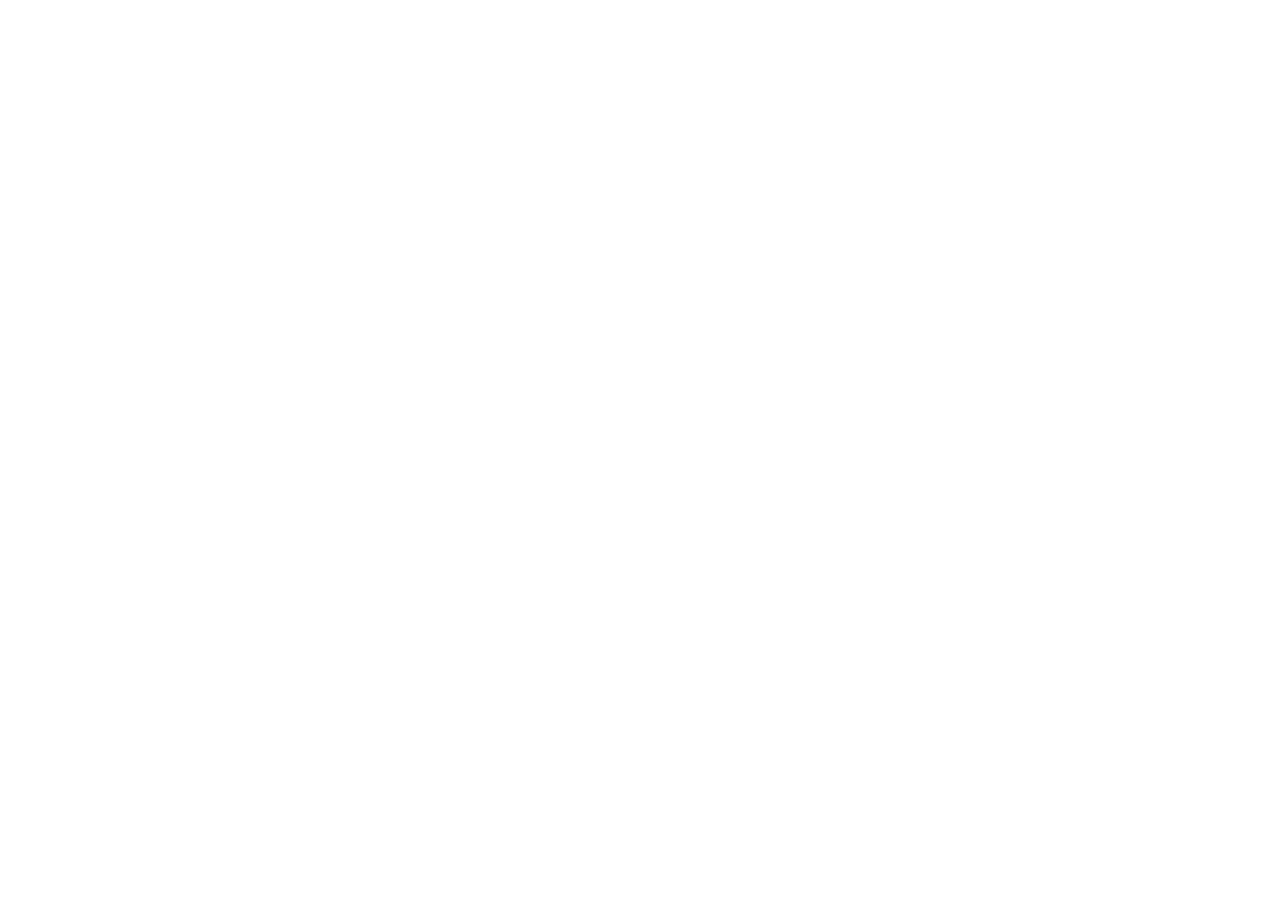
==== about.html @ ef94607e "v 0.1" ====
<!DOCTYPE html>
<html lang="ru">
  <head>
    <meta charset="UTF-8" />
    <meta name="viewport" content="width=device-width, initial-scale=1.0" />
    <link rel="shortcut icon" href="Data/S_icon.png" type="image/png">
    <link
      rel="stylesheet"
      href="https://stackpath.bootstrapcdn.com/bootstrap/4.4.1/css/bootstrap.min.css"
      integrity="sha384-Vkoo8x4CGsO3+Hhxv8T/Q5PaXtkKtu6ug5TOeNV6gBiFeWPGFN9MuhOf23Q9Ifjh"
      crossorigin="anonymous"
    />
    <link rel="stylesheet" type="text/css" href="Data/Style.css" />
    <title>About Me</title>
  </head>
  <body>

  </body>
</html>
---- Data/Style.css ----
body,
html {
  height: 100%;
}
.bg {
  /* The image used */
  background-image: url("./BG.jpg");

  /* Full height */
  height: 100%;

  /* Center and scale the image nicely */
  background-position: center;
  background-repeat: no-repeat;
  background-size: cover;
}
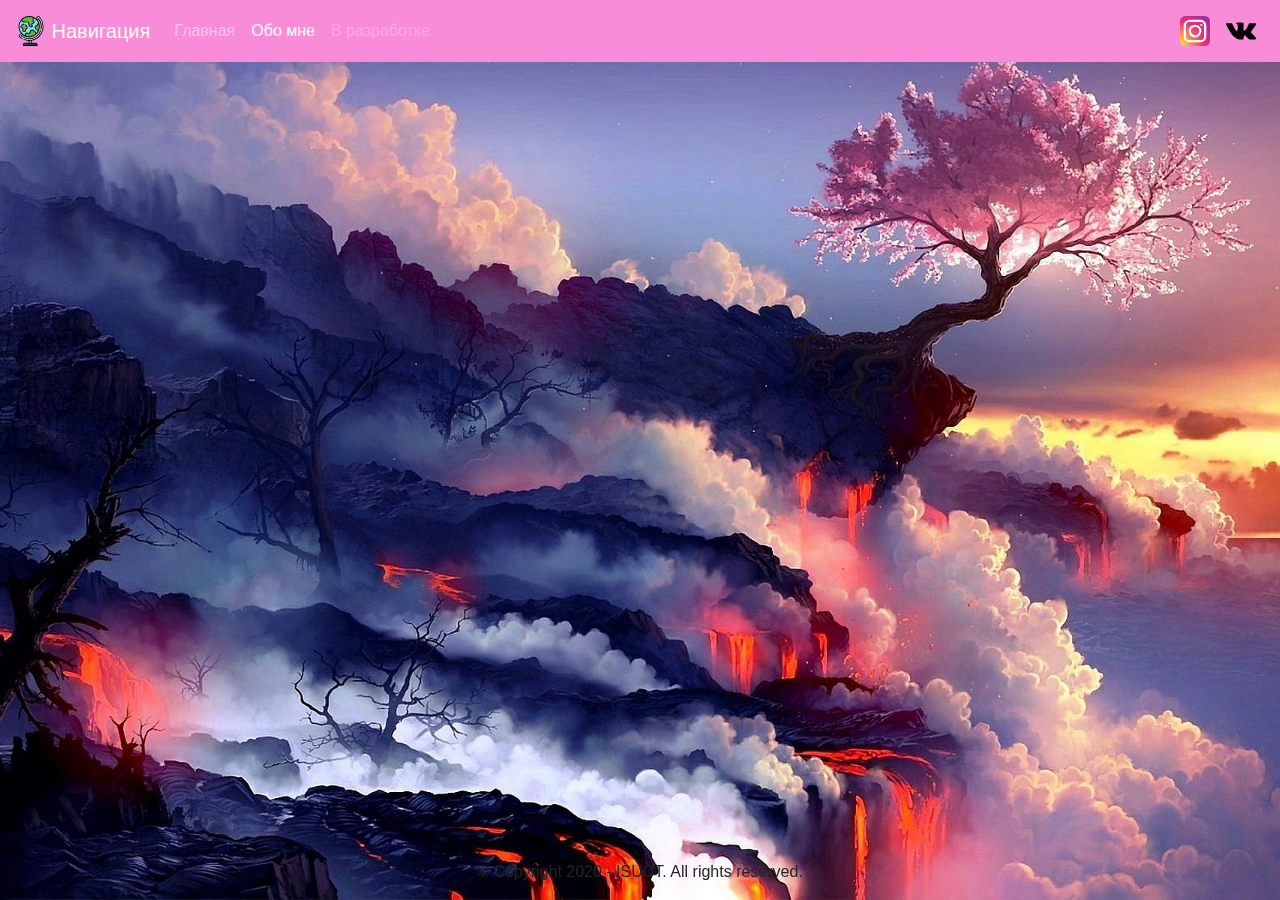
==== commit b9378f76: "v 0.2" ====
--- a/about.html
+++ b/about.html
@@ -10,10 +10,64 @@
       integrity="sha384-Vkoo8x4CGsO3+Hhxv8T/Q5PaXtkKtu6ug5TOeNV6gBiFeWPGFN9MuhOf23Q9Ifjh"
       crossorigin="anonymous"
     />
-    <link rel="stylesheet" type="text/css" href="Data/Style.css" />
+    <link rel="stylesheet" type="text/css" href="Data/Style2.css" />
     <title>About Me</title>
   </head>
   <body>
-
+    <div class="bg">
+ <!-- Навигация -->
+ <nav
+ class="navbar navbar-expand-lg navbar-dark background-color fixed-top bg-faded scrolling-navbar"
+ style="background-color: rgb(249, 140, 216);"
+>
+<span class="navbar-brand mb-0 h1"
+style="color: floralwhite;"
+>
+<img src="Data/icon.svg" width="30" height="30" class="d-inline-block align-top" alt="">
+Навигация</span>
+<button
+ class="navbar-toggler"
+ type="button"
+ data-toggle="collapse"
+ data-target="#navbarNavAltMarkup"
+ aria-controls="navbarNavAltMarkup"
+ aria-expanded="false"
+ aria-label="Toggle navigation"
+>
+<span class="navbar-toggler-icon"></span>
+</button>
+<div class="collapse navbar-collapse" id="navbarNavAltMarkup">
+ <div class="navbar-nav">
+   <a class="nav-item nav-link" href="index.html"
+     >Главная</a>
+   <a class="nav-item nav-link active" href="about.html">Обо мне<span class="sr-only">(current)</span></a>
+   <a class="nav-item nav-link disabled" href="#">В разработке</a>
+ </div>
+</div>
+<nav class="navbar-nav ml-auto nav-flex-icons">
+<ul class="navbar-nav ml-auto">
+ <li class="nav-item">
+   <a class="nav-link" href="https://www.instagram.com/ermakov_00/">
+     <img src="Data/inst.svg" width="30" height="30" class="d-inline-block align-top" alt="">
+   </a>
+ </li>
+ <a class="nav-link" href="https://www.vk.com/mrw14/">
+   <img src="Data/vk-logo.svg" width="30" height="30" class="d-inline-block align-top" alt="">
+ </a>
+</ul>
+</nav>
+</nav>
+<!-- Конец навигации -->
+</div>
+<!-- copyrights -->
+<div class="fixed-bottom">
+  <div class="col-md-12 copy">
+    <p class="text-center">
+      &copy; Copyright 2020 - ISUCT. All rights
+      reserved.
+    </p>
+  </div>
+</div>
+<!-- end -->
   </body>
 </html>
--- a/Data/Style2.css
+++ b/Data/Style2.css
@@ -0,0 +1,16 @@
+body,
+html {
+  height: 100%;
+}
+.bg {
+  /* The image used */
+  background-image: url("./BG-2.jpg");
+
+  /* Full height */
+  height: 100%;
+
+  /* Center and scale the image nicely */
+  background-position: center;
+  background-repeat: no-repeat;
+  background-size: cover;
+}
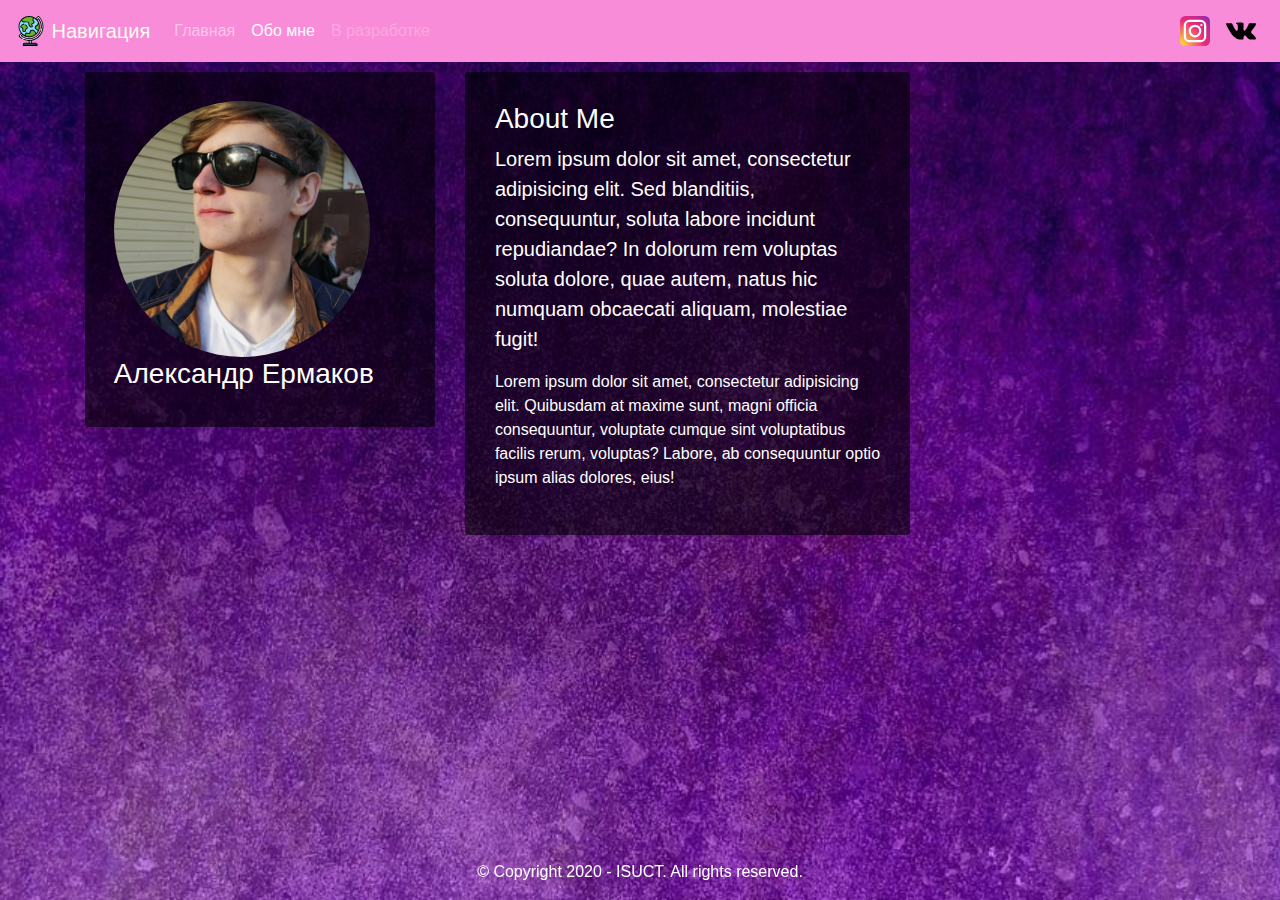
==== commit 554cc6bd: "v 0.3" ====
--- a/about.html
+++ b/about.html
@@ -10,11 +10,10 @@
       integrity="sha384-Vkoo8x4CGsO3+Hhxv8T/Q5PaXtkKtu6ug5TOeNV6gBiFeWPGFN9MuhOf23Q9Ifjh"
       crossorigin="anonymous"
     />
-    <link rel="stylesheet" type="text/css" href="Data/Style2.css" />
+    <link rel="stylesheet" type="text/css" href="Data/Style.css" />
     <title>About Me</title>
   </head>
   <body>
-    <div class="bg">
  <!-- Навигация -->
  <nav
  class="navbar navbar-expand-lg navbar-dark background-color fixed-top bg-faded scrolling-navbar"
@@ -58,11 +57,43 @@
 </nav>
 </nav>
 <!-- Конец навигации -->
+<div class="jumbotron1">
+  <section id="about">
+      <div class="container">
+        <br><br><br>
+        <div class="row">
+          <div class="col-md-4">
+            <div class="photo">
+              <img src="Data/Photo.jpg" class="rounded-circle z-depth-0" width="256px" height="256px" alt="avatar image">
+              <h3>Александр Ермаков</h3>
+            </div>
+          </div>
+        <div class="col-md-5">
+          <div class="about">
+            <h3>About Me</h3>
+            <p class="lead">
+              Lorem ipsum dolor sit amet, consectetur adipisicing elit. Sed
+              blanditiis, consequuntur, soluta labore incidunt repudiandae?
+              In dolorum rem voluptas soluta dolore, quae autem, natus hic
+              numquam obcaecati aliquam, molestiae fugit!
+            </p>
+            <p>
+              Lorem ipsum dolor sit amet, consectetur adipisicing elit.
+              Quibusdam at maxime sunt, magni officia consequuntur,
+              voluptate cumque sint voluptatibus facilis rerum, voluptas?
+              Labore, ab consequuntur optio ipsum alias dolores, eius!
+            </p>
+          </div>
+        </div>
+
+      </div>
+      </div>
+  </section>
 </div>
 <!-- copyrights -->
 <div class="fixed-bottom">
   <div class="col-md-12 copy">
-    <p class="text-center">
+    <p class="text-center" style="color: white;">
       &copy; Copyright 2020 - ISUCT. All rights
       reserved.
     </p>
--- a/Data/Style.css
+++ b/Data/Style.css
@@ -0,0 +1,44 @@
+body,
+html {
+  height: 100%;
+}
+.bg {
+  /* The image used */
+  background-image: url("./BG.jpg");
+
+  /* Full height */
+  height: 100%;
+
+  /* Center and scale the image nicely */
+  background-position: center;
+  background-repeat: no-repeat;
+  background-size: cover;
+}
+
+.jumbotron1 {
+  color: rgb(255, 255, 255);
+  background-image: url("back.jpg");
+  background-position: center;
+  background-repeat: no-repeat;
+  background-attachment: fixed;
+  height: 100vh;
+  background-size: cover;
+  -webkit-background-size: cover;
+  -o-background-size: cover;
+  -moz-background-size: cover;
+  -khtml-background-size: cover;
+  -ms-background-size: cover;
+}
+
+.about {
+  background: rgba(0, 0, 0, 0.6);
+  color: white;
+  padding: 1.87rem;
+  border-radius: 0.2rem;
+}
+
+.photo {
+  background: rgba(0, 0, 0, 0.6);
+  padding: 1.8rem;
+  border-radius: 0.2rem;
+}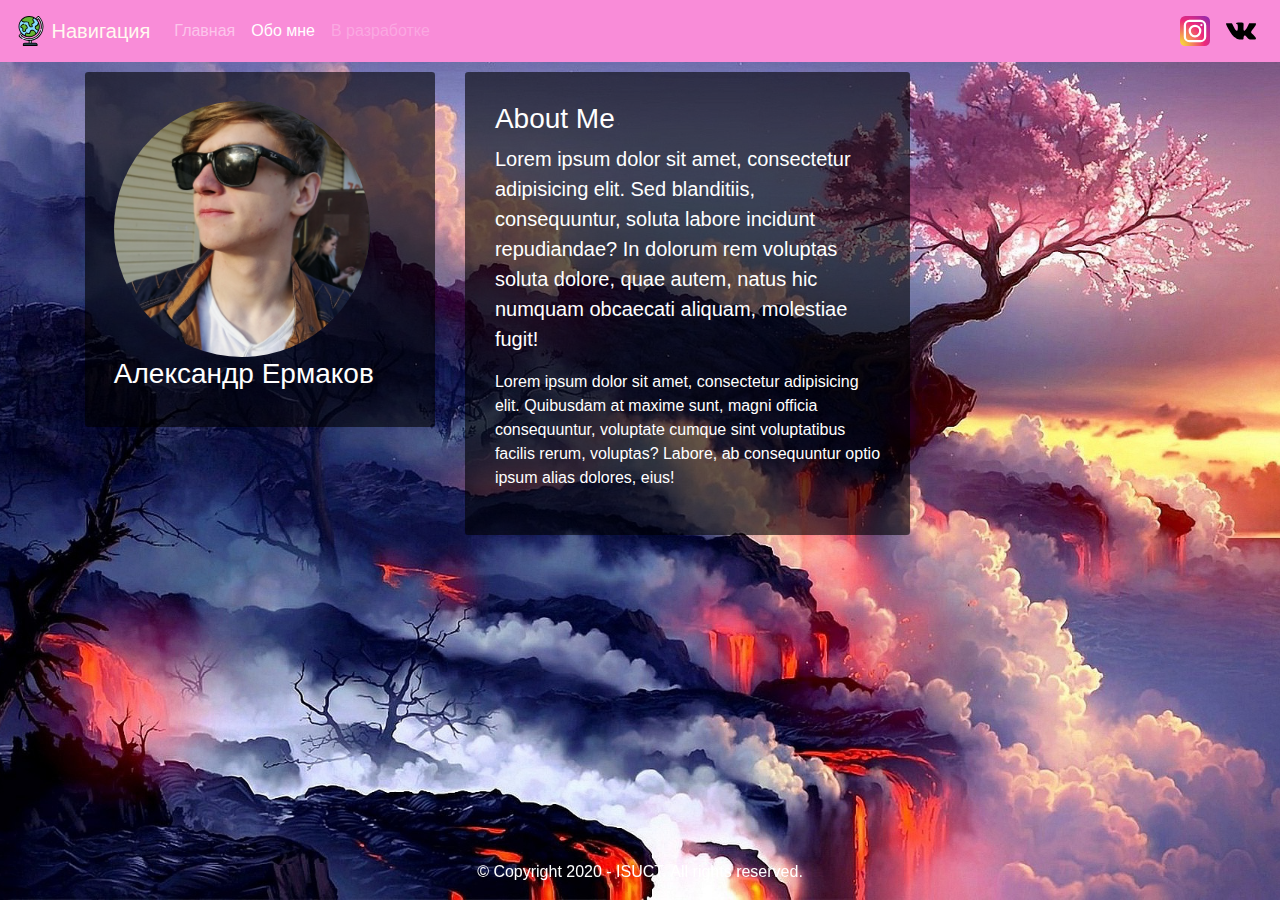
==== commit 3878746e: "v 0.4" ====
--- a/about.html
+++ b/about.html
@@ -14,6 +14,7 @@
     <title>About Me</title>
   </head>
   <body>
+    <div class="back">
  <!-- Навигация -->
  <nav
  class="navbar navbar-expand-lg navbar-dark background-color fixed-top bg-faded scrolling-navbar"
@@ -90,6 +91,8 @@
       </div>
   </section>
 </div>
+
+</div>
 <!-- copyrights -->
 <div class="fixed-bottom">
   <div class="col-md-12 copy">
--- a/Data/Style.css
+++ b/Data/Style.css
@@ -15,19 +15,22 @@
   background-size: cover;
 }
 
+.back{
+  /* The image used */
+  background-image: url("./BG-2.jpg");
+
+  /* Full height */
+  height: 100%;
+
+  /* Center and scale the image nicely */
+  background-position: center;
+  background-repeat: no-repeat;
+  background-size: cover;
+}
+
 .jumbotron1 {
   color: rgb(255, 255, 255);
-  background-image: url("back.jpg");
-  background-position: center;
-  background-repeat: no-repeat;
-  background-attachment: fixed;
   height: 100vh;
-  background-size: cover;
-  -webkit-background-size: cover;
-  -o-background-size: cover;
-  -moz-background-size: cover;
-  -khtml-background-size: cover;
-  -ms-background-size: cover;
 }
 
 .about {
